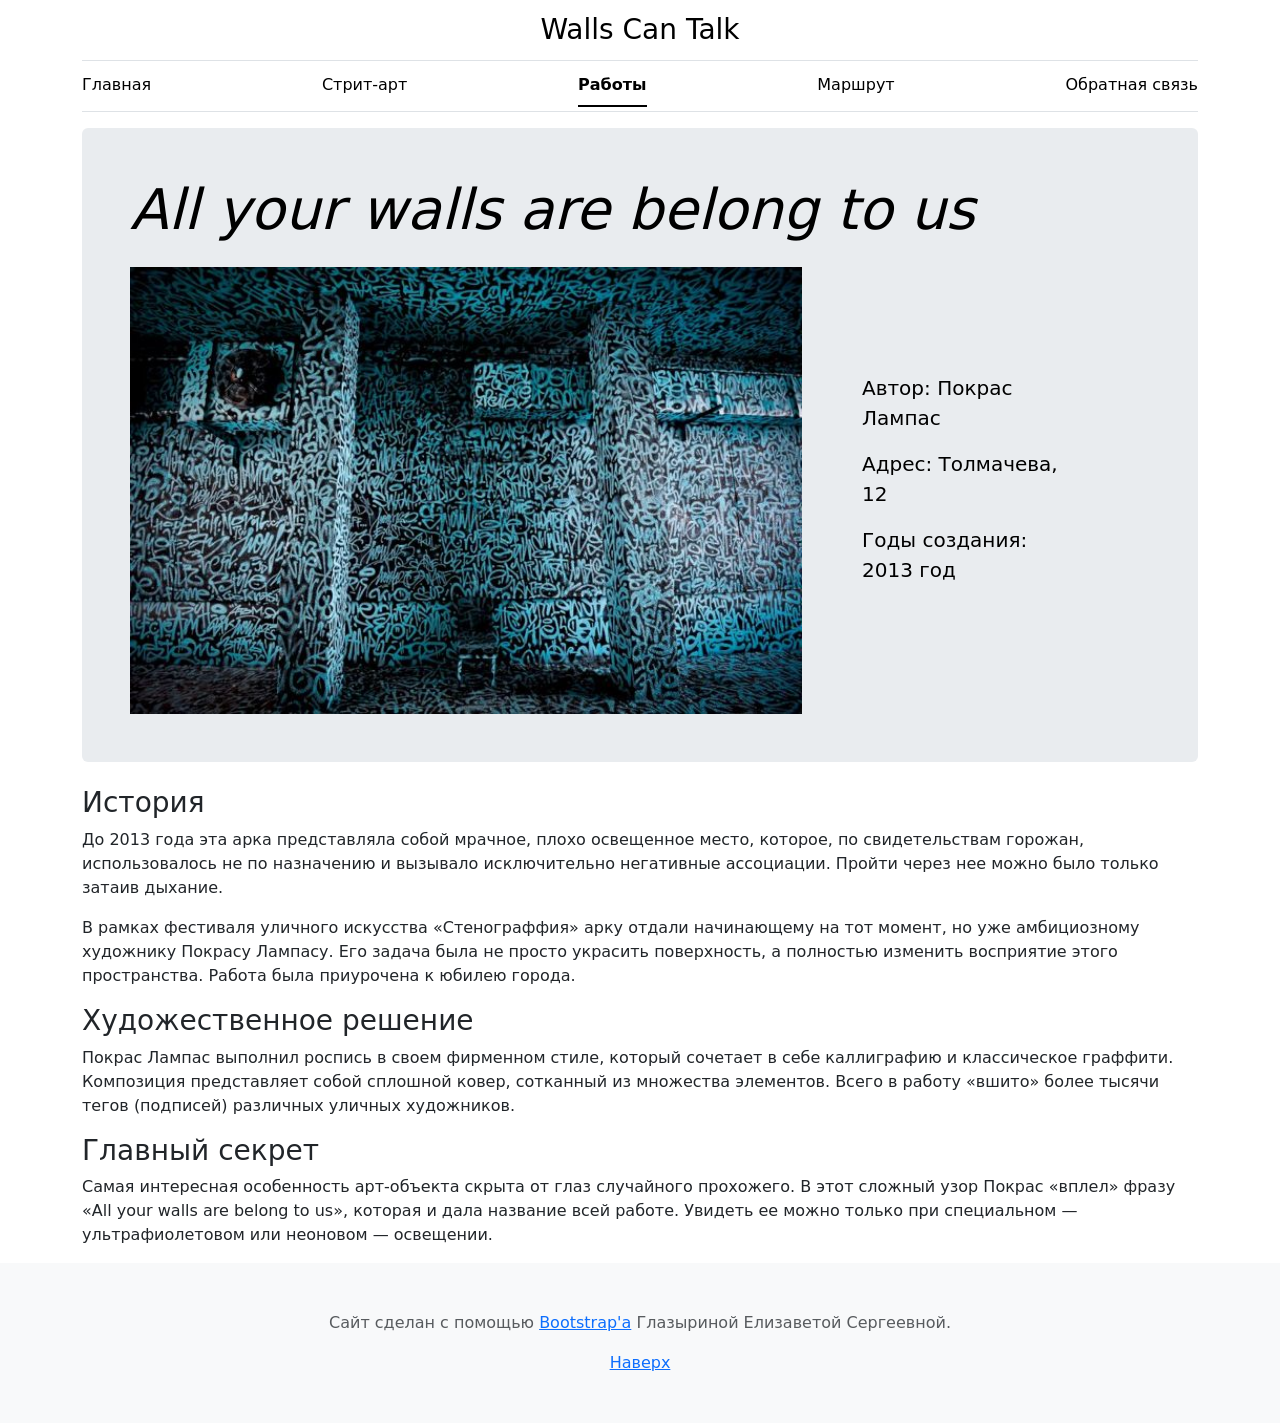
==== all.html @ 10464b7d "first commit" ====
<!doctype html>
<html lang="ru">

<head>
  <meta charset="utf-8" />
  <meta name="viewport" content="width=device-width, initial-scale=1" />
  <title>Walls Can Talk</title>
  <link href="https://cdn.jsdelivr.net/npm/bootstrap@5.3.8/dist/css/bootstrap.min.css" rel="stylesheet"
    integrity="sha384-sRIl4kxILFvY47J16cr9ZwB07vP4J8+LH7qKQnuqkuIAvNWLzeN8tE5YBujZqJLB" crossorigin="anonymous" />
</head>

<body>

  <div class="container">
    <header class="border-bottom lh-1 py-3">
      <div class="row flex-nowrap justify-content-between align-items-center">

        <div class="text-center">
          <a class="blog-header-logo text-body-emphasis  text-decoration-none fs-3" href="#">
            <bold>Walls Can Talk</bold>
          </a>
        </div>

      </div>
    </header>
    <div class="nav-scroller py-1 mb-3 border-bottom">
      <nav class="nav nav-underline justify-content-between">
        <a class="nav-item nav-link link-body-emphasis" href="index.html">Главная</a>
        <a class="nav-item nav-link link-body-emphasis" href="street-art.html">Стрит-арт</a>
        <a class="nav-item nav-link link-body-emphasis  active" href="arts.html">Работы</a>
        <a class="nav-item nav-link link-body-emphasis" href="go.html">Маршрут</a>

        <a class="nav-item nav-link link-body-emphasis" href="link.html">Обратная связь</a>
      </nav>
    </div>
  </div>
  <main class="container">
    <div>
      <div class="p-4 p-md-5 mb-4 rounded text-body-emphasis bg-body-secondary">
        <div class="row align-items-center px-0">
          <h1 class="display-4 fst-italic">
            All your walls are belong to us
          </h1>

          <img class="col-lg-8 mt-3" src="photoes/all2.jpg" alt="">

          <div class="lead my-3 mt-4 ml-3  ps-5 col-lg-3 ">
            <p>Автор: Покрас Лампас</p>
            <p>Адрес: Толмачева, 12</p>
            <p>Годы создания: 2013 год</p>

          </div>

        </div>
      </div>
      <h3>История</h3>
      <p>До 2013 года эта арка представляла собой мрачное, плохо освещенное место, которое, по свидетельствам горожан,
        использовалось не по назначению и вызывало исключительно негативные ассоциации. Пройти через нее можно было
        только затаив дыхание.</p>
      <p>В рамках фестиваля уличного искусства «Стенограффия» арку отдали начинающему на тот момент, но уже амбициозному
        художнику Покрасу Лампасу. Его задача была не просто украсить поверхность, а полностью изменить восприятие этого
        пространства. Работа была приурочена к юбилею города.</p>

      <h3>Художественное решение</h3>
      <p>Покрас Лампас выполнил роспись в своем фирменном стиле, который сочетает в себе каллиграфию и классическое
        граффити. Композиция представляет собой сплошной ковер, сотканный из множества элементов. Всего в работу
        «вшито» более тысячи тегов (подписей) различных уличных художников.</p>

      <h3>Главный секрет</h3>
      <p>Самая интересная особенность арт-объекта скрыта от глаз случайного прохожего. В этот сложный узор Покрас
        «вплел» фразу «All your walls are belong to us», которая и дала название всей работе. Увидеть ее можно только
        при специальном — ультрафиолетовом или неоновом — освещении.</p>
    </div>



  </main>
  <footer class="py-5 text-center text-body-secondary bg-body-tertiary">
    <p>
      Сайт сделан с помощью
      <a href="https://getbootstrap.com/">Bootstrap'а</a>
      Глазыриной Елизаветой Сергеевной.
    </p>
    <p class="mb-0"><a href="#">Наверх</a></p>
  </footer>
  <script src="/docs/5.3/dist/js/bootstrap.bundle.min.js"
    integrity="sha384-FKyoEForCGlyvwx9Hj09JcYn3nv7wiPVlz7YYwJrWVcXK/BmnVDxM+D2scQbITxI" class="astro-vvvwv3sm"></script>
</body>

</html>
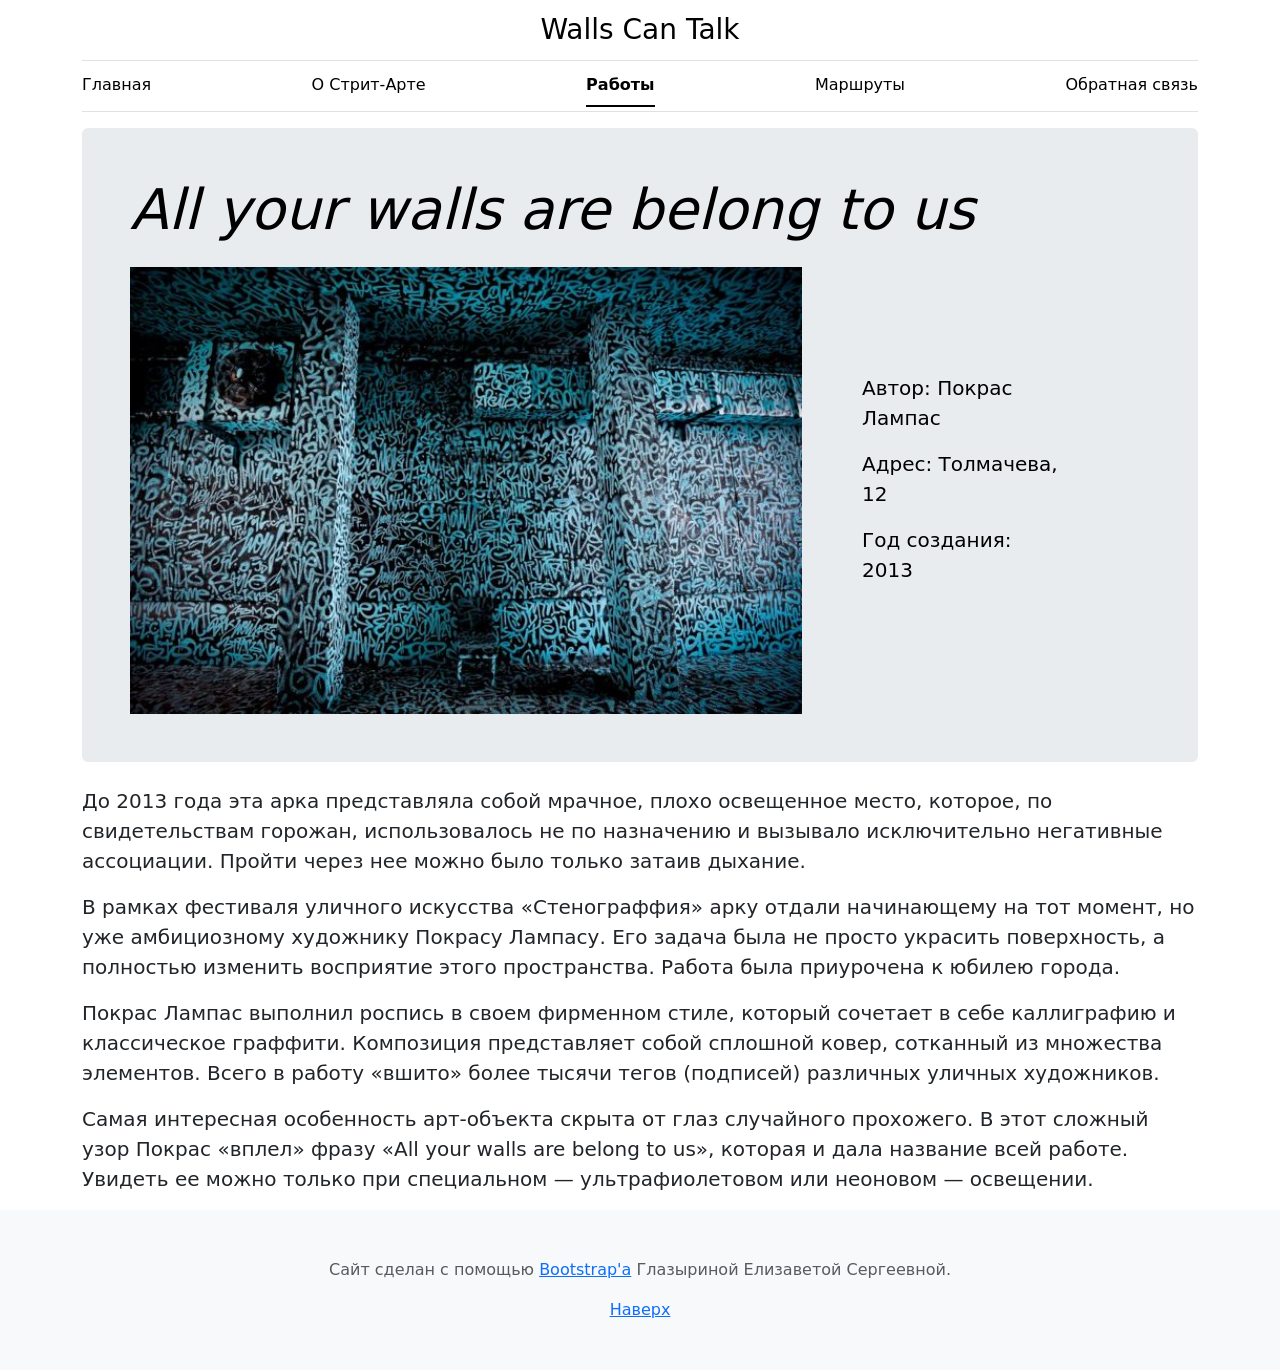
==== commit fc048c00: "Обновление сайта" ====
--- a/all.html
+++ b/all.html
@@ -26,9 +26,9 @@
     <div class="nav-scroller py-1 mb-3 border-bottom">
       <nav class="nav nav-underline justify-content-between">
         <a class="nav-item nav-link link-body-emphasis" href="index.html">Главная</a>
-        <a class="nav-item nav-link link-body-emphasis" href="street-art.html">Стрит-арт</a>
+        <a class="nav-item nav-link link-body-emphasis" href="street-art.html">О Стрит-Арте</a>
         <a class="nav-item nav-link link-body-emphasis  active" href="arts.html">Работы</a>
-        <a class="nav-item nav-link link-body-emphasis" href="go.html">Маршрут</a>
+        <a class="nav-item nav-link link-body-emphasis" href="go.html">Маршруты</a>
 
         <a class="nav-item nav-link link-body-emphasis" href="link.html">Обратная связь</a>
       </nav>
@@ -47,29 +47,28 @@
           <div class="lead my-3 mt-4 ml-3  ps-5 col-lg-3 ">
             <p>Автор: Покрас Лампас</p>
             <p>Адрес: Толмачева, 12</p>
-            <p>Годы создания: 2013 год</p>
+            <p>Год создания: 2013</p>
 
           </div>
 
         </div>
       </div>
-      <h3>История</h3>
-      <p>До 2013 года эта арка представляла собой мрачное, плохо освещенное место, которое, по свидетельствам горожан,
-        использовалось не по назначению и вызывало исключительно негативные ассоциации. Пройти через нее можно было
-        только затаив дыхание.</p>
-      <p>В рамках фестиваля уличного искусства «Стенограффия» арку отдали начинающему на тот момент, но уже амбициозному
-        художнику Покрасу Лампасу. Его задача была не просто украсить поверхность, а полностью изменить восприятие этого
-        пространства. Работа была приурочена к юбилею города.</p>
+      <div class="fs-5">
+        <p>До 2013 года эта арка представляла собой мрачное, плохо освещенное место, которое, по свидетельствам горожан,
+          использовалось не по назначению и вызывало исключительно негативные ассоциации. Пройти через нее можно было
+          только затаив дыхание.</p>
+        <p>В рамках фестиваля уличного искусства «Стенограффия» арку отдали начинающему на тот момент, но уже амбициозному
+          художнику Покрасу Лампасу. Его задача была не просто украсить поверхность, а полностью изменить восприятие этого
+          пространства. Работа была приурочена к юбилею города.</p>
 
-      <h3>Художественное решение</h3>
-      <p>Покрас Лампас выполнил роспись в своем фирменном стиле, который сочетает в себе каллиграфию и классическое
-        граффити. Композиция представляет собой сплошной ковер, сотканный из множества элементов. Всего в работу
-        «вшито» более тысячи тегов (подписей) различных уличных художников.</p>
+        <p>Покрас Лампас выполнил роспись в своем фирменном стиле, который сочетает в себе каллиграфию и классическое
+          граффити. Композиция представляет собой сплошной ковер, сотканный из множества элементов. Всего в работу
+          «вшито» более тысячи тегов (подписей) различных уличных художников.</p>
 
-      <h3>Главный секрет</h3>
-      <p>Самая интересная особенность арт-объекта скрыта от глаз случайного прохожего. В этот сложный узор Покрас
-        «вплел» фразу «All your walls are belong to us», которая и дала название всей работе. Увидеть ее можно только
-        при специальном — ультрафиолетовом или неоновом — освещении.</p>
+        <p>Самая интересная особенность арт-объекта скрыта от глаз случайного прохожего. В этот сложный узор Покрас
+          «вплел» фразу «All your walls are belong to us», которая и дала название всей работе. Увидеть ее можно только
+          при специальном — ультрафиолетовом или неоновом — освещении.</p>
+      </div>
     </div>
 
 
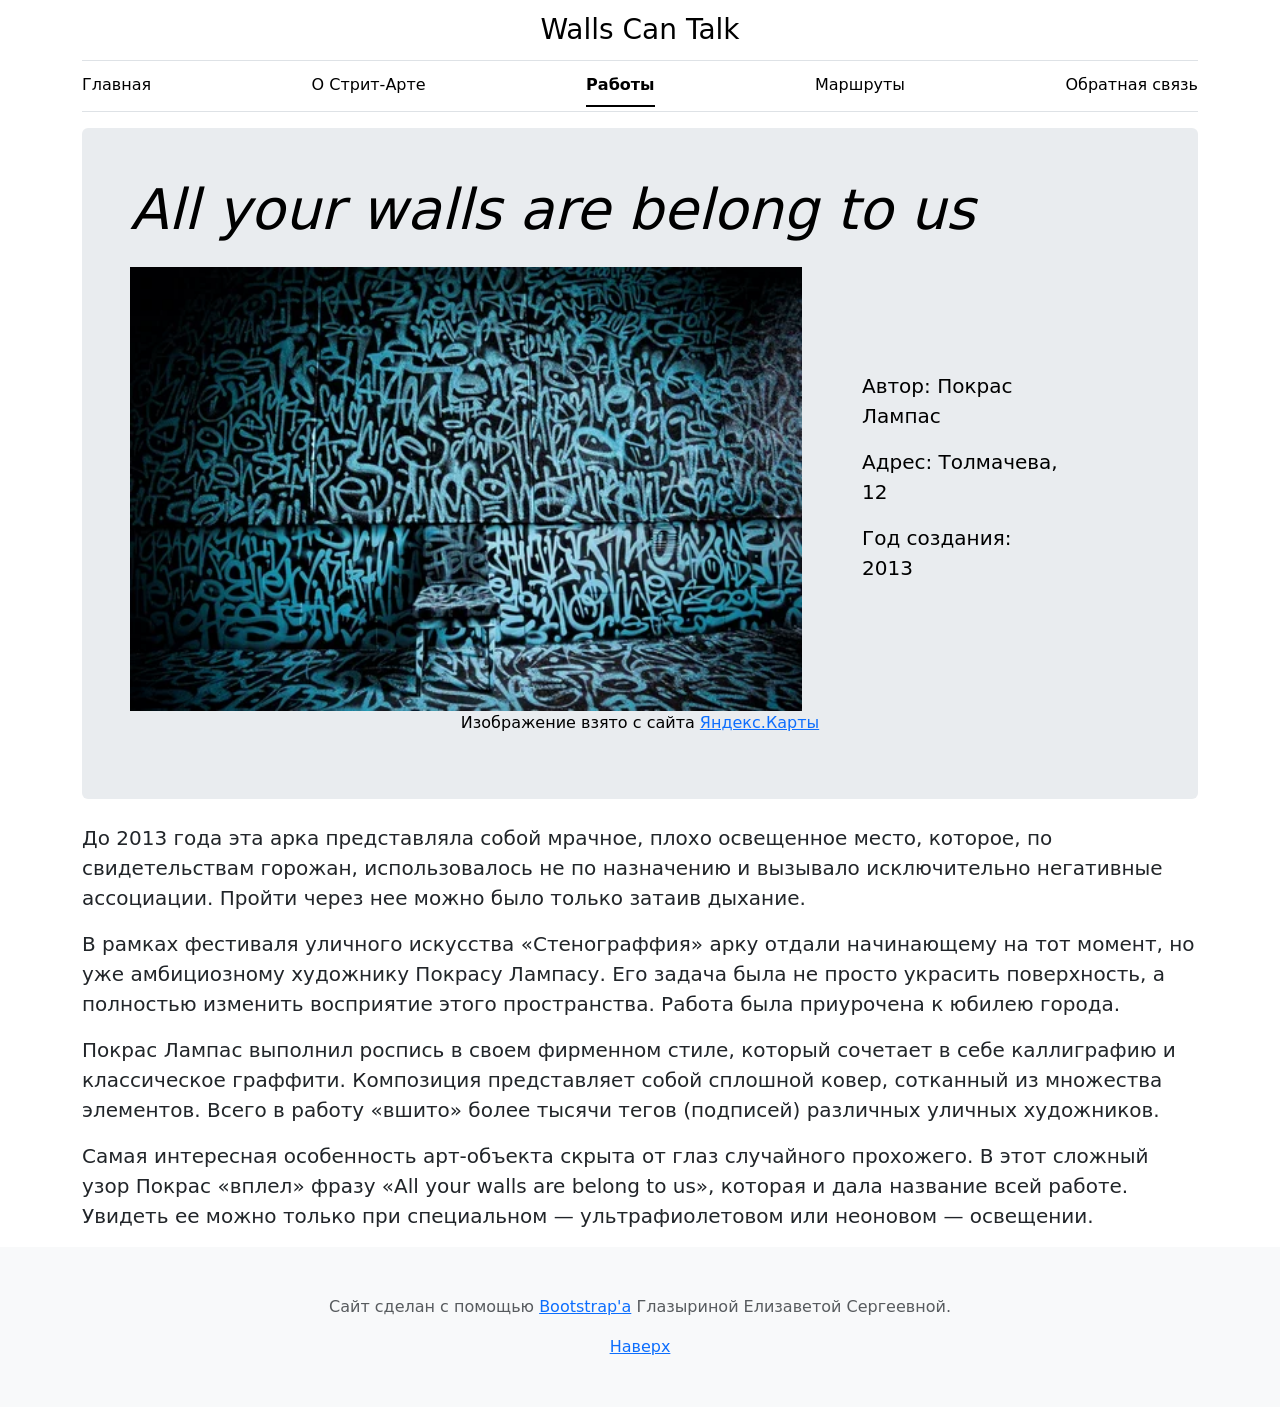
==== commit f94474cc: "Обновление сайта" ====
--- a/all.html
+++ b/all.html
@@ -42,7 +42,8 @@
             All your walls are belong to us
           </h1>
 
-          <img class="col-lg-8 mt-3" src="photoes/all2.jpg" alt="">
+          <img class="col-lg-8 mt-3" src="photoes/all.webp" alt="">
+          
 
           <div class="lead my-3 mt-4 ml-3  ps-5 col-lg-3 ">
             <p>Автор: Покрас Лампас</p>
@@ -50,6 +51,7 @@
             <p>Год создания: 2013</p>
 
           </div>
+          <p class="fs-6"  style="text-align: center;">Изображение взято с сайта  <a href="https://yandex.com/maps/-/CPBzaV3F">Яндекс.Карты</a></p> 
 
         </div>
       </div>
